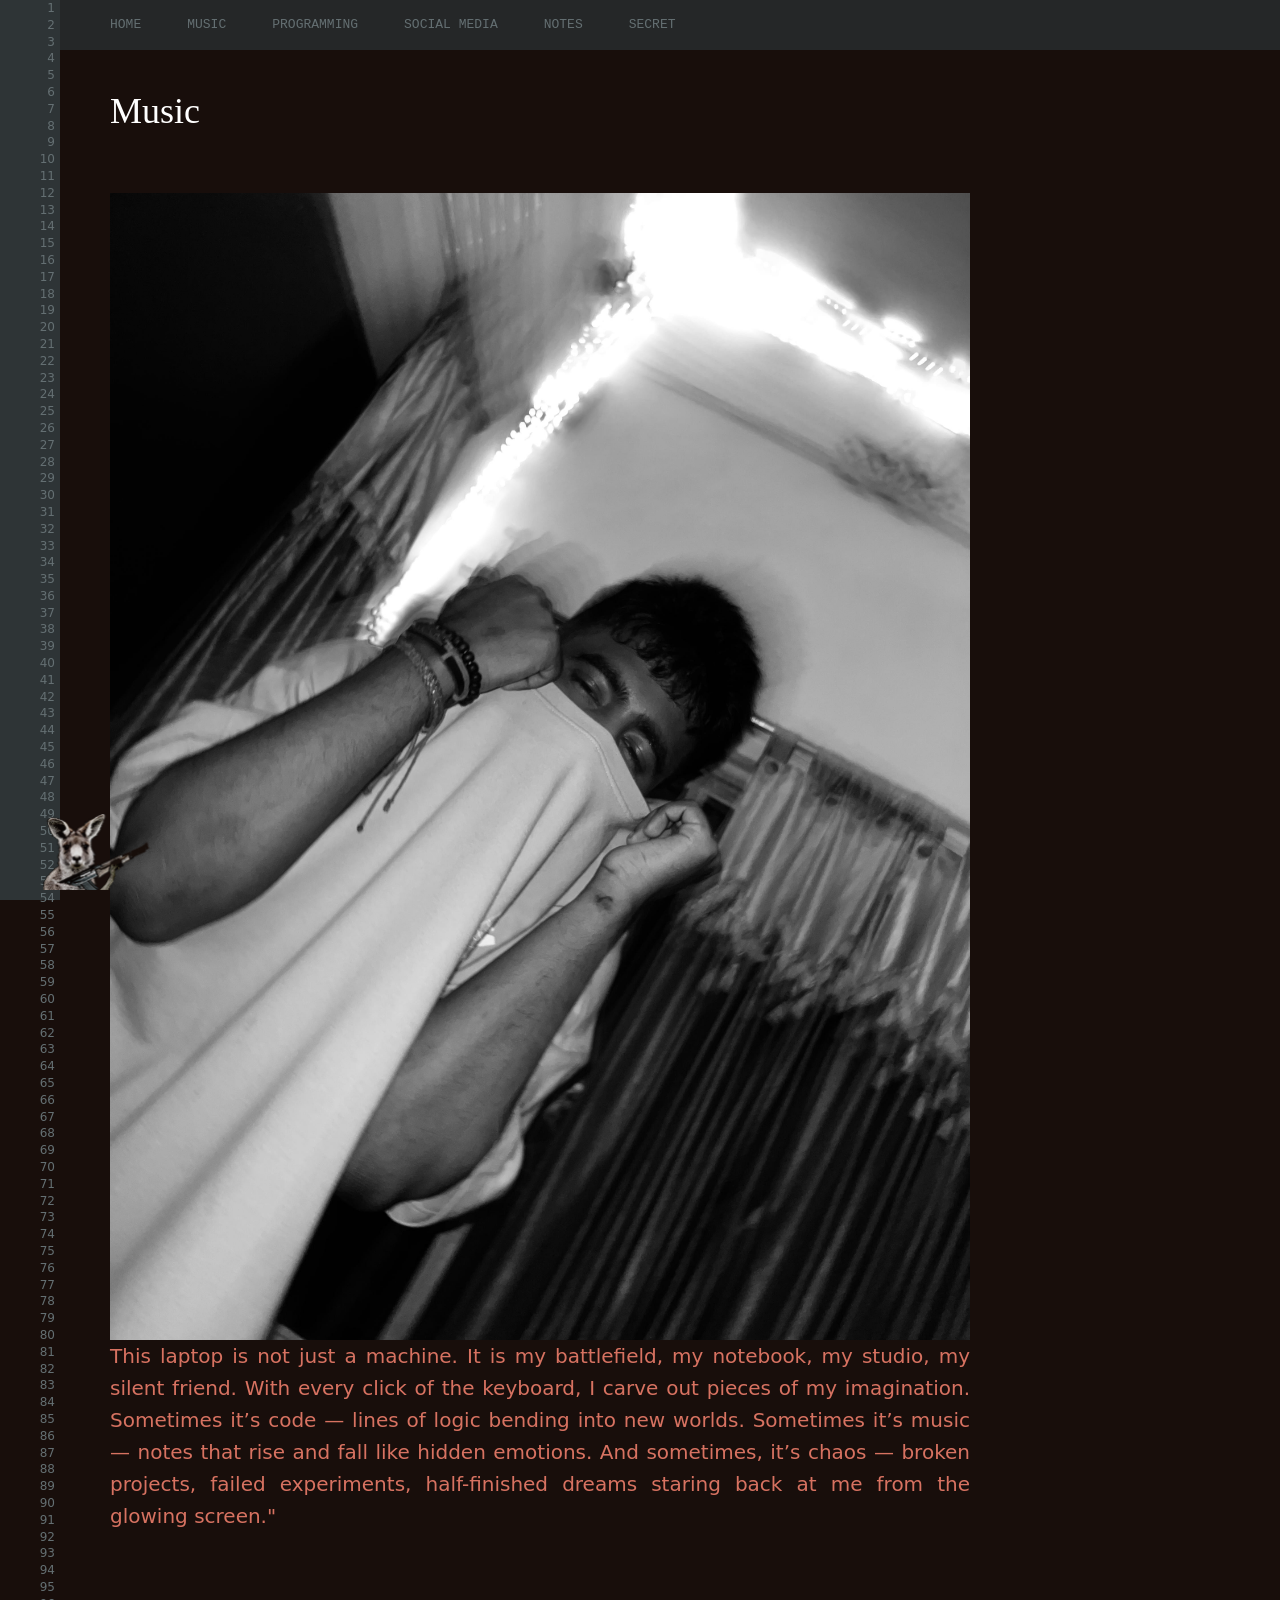
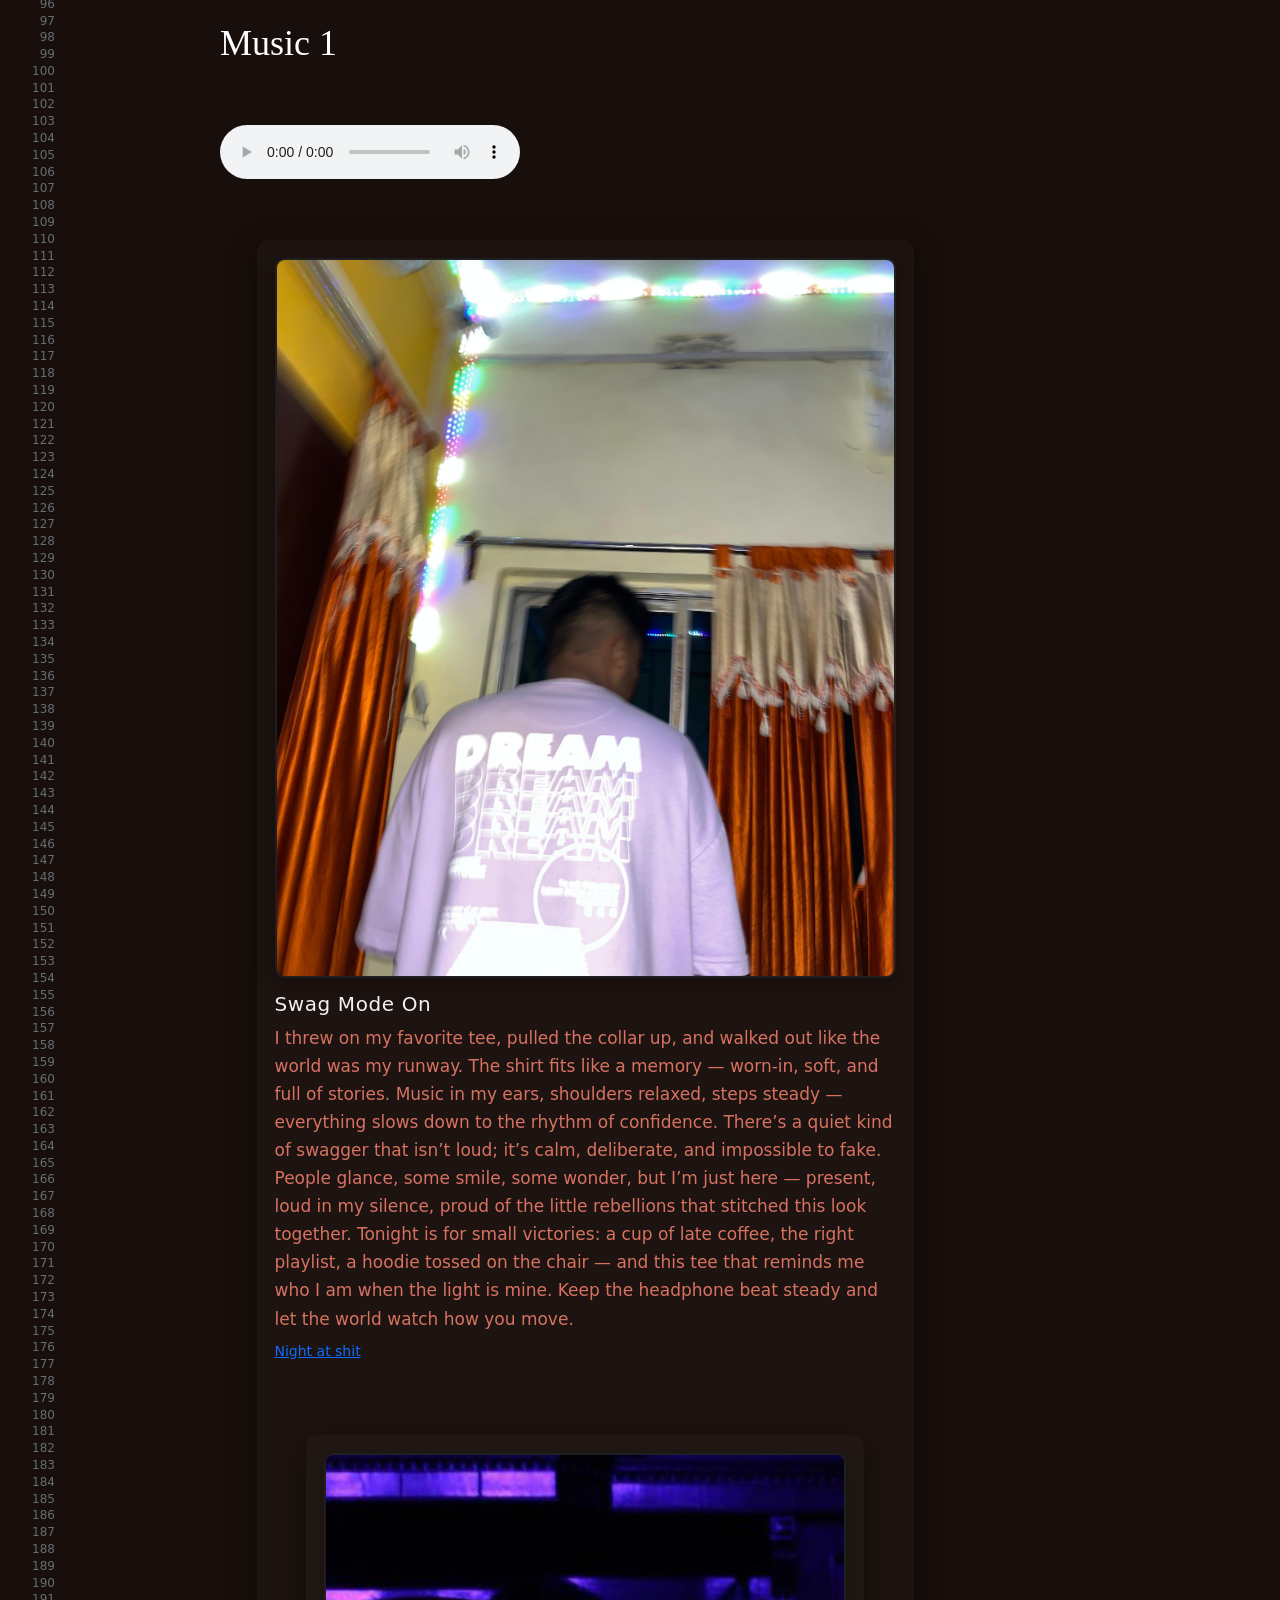
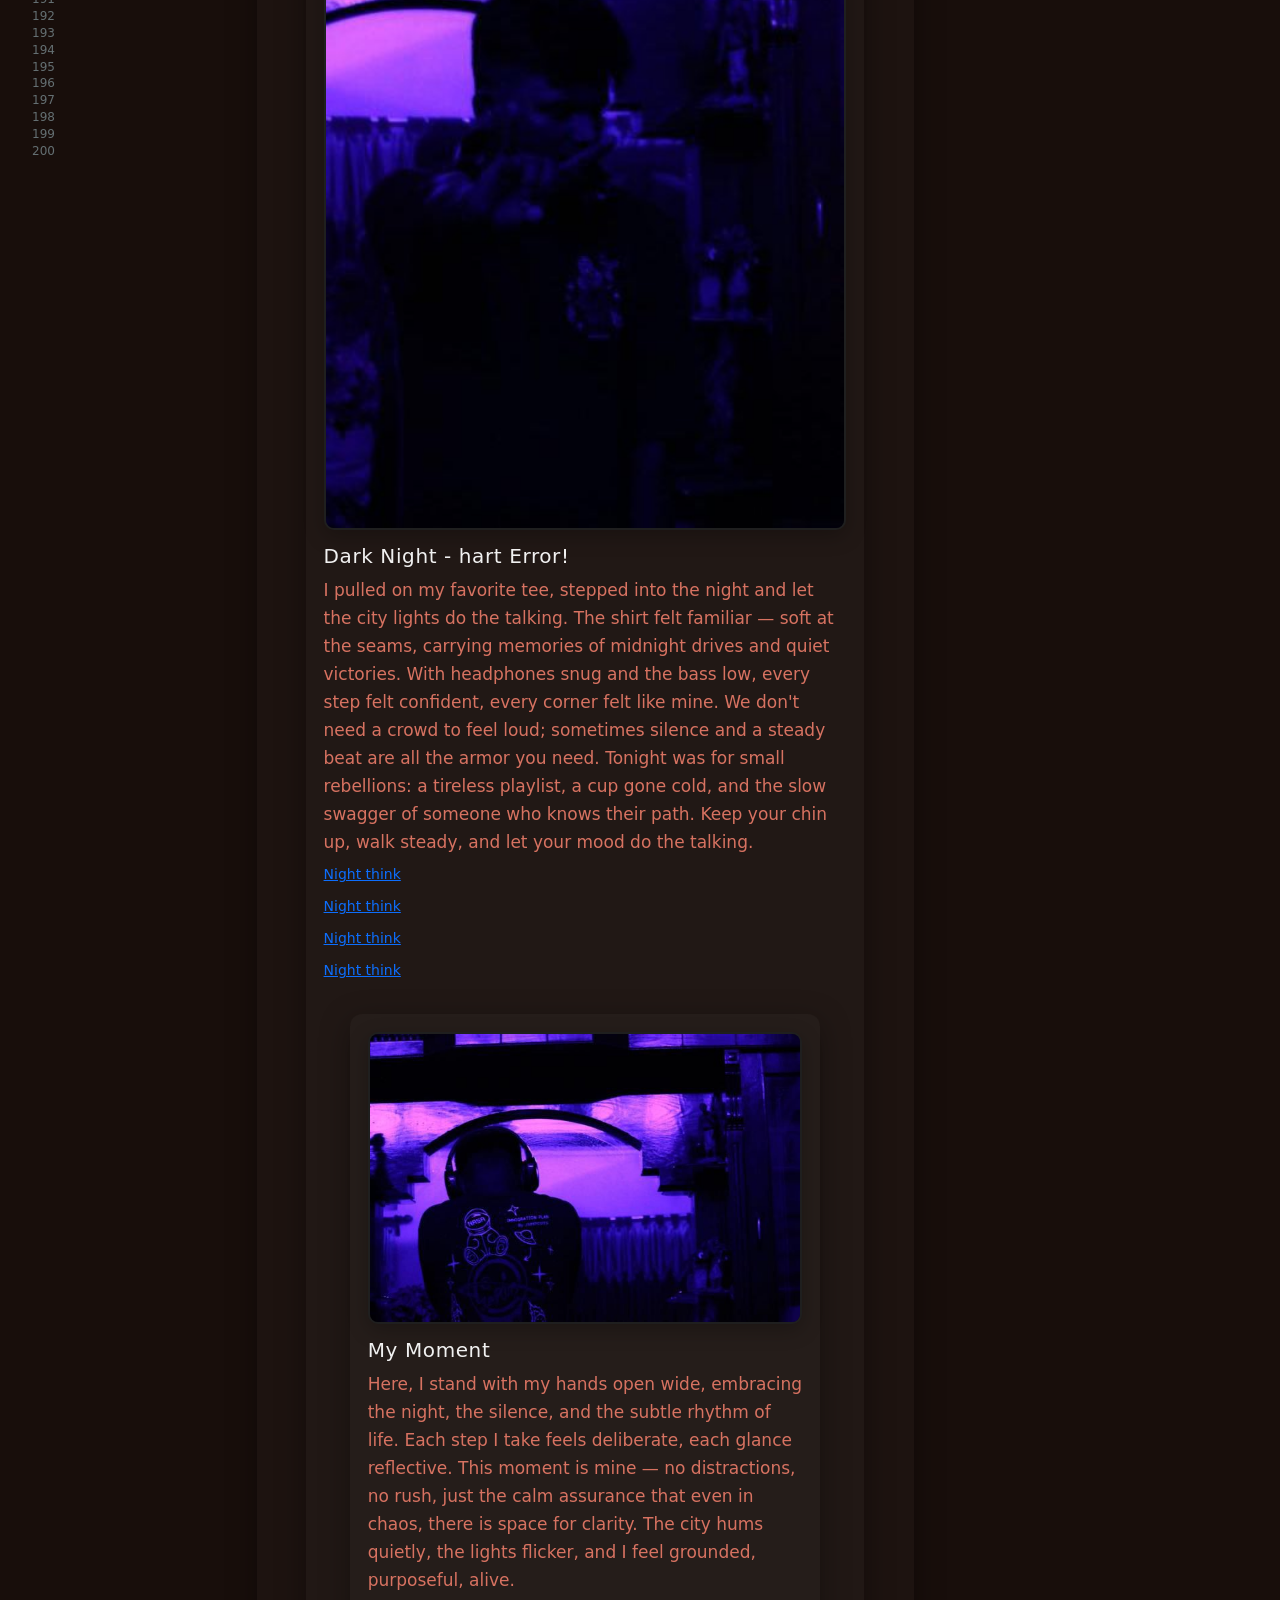
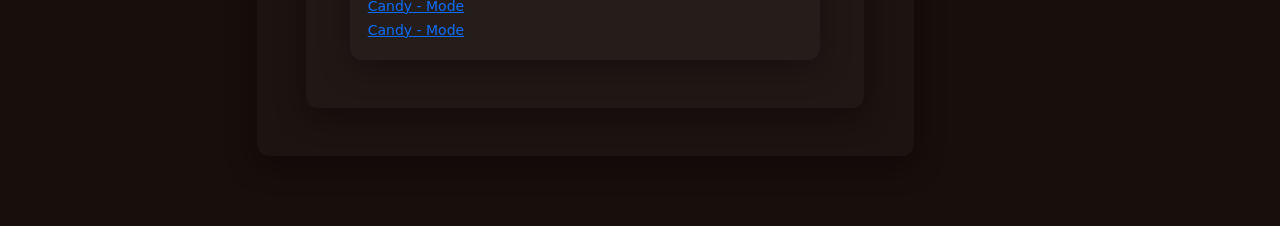
==== music.html @ 9d839d13 "My Devil Web" ====
<!DOCTYPE html>
<html lang="en">

<head>
    <meta charset="UTF-8">
    <meta name="viewport" content="width=device-width, initial-scale=1.0">
    <title>Music</title>
     <link href="https://cdn.jsdelivr.net/npm/bootstrap@5.3.3/dist/css/bootstrap.min.css" rel="stylesheet">
    <link rel="stylesheet" href="style.css">
</head>

<body style="background-color: #180e0b; color: #d77261;">
<style>
    /* Mobile-friendly line numbers */
@media (max-width: 768px) {
    #left {
        width: 40px;  /* छोटा sidebar */
        display: block;
    }

    #linenumbers {
        font-size: 10px; /* छोटे numbers */
        color: #646f72;
        text-align: right;
        line-height: 1.2em;
        padding-right: 3px;
    }

    #content {
        margin-left: 50px; /* content shift थोड़ा */
    }
}
</style>

    <div id="left">
        <div id="linenumbers"></div>
    </div>

    <div id="header">
        <a href="welcome.html">
            <div id="menuitem">HOME</div>
        </a>
        <a href="music.html">
            <div id="menuitem">MUSIC</div>
        </a>
        <a href="programming.html">
            <div id="menuitem">PROGRAMMING</div>
        </a>
        <a href="socialmedia.html">
            <div id="menuitem">SOCIAL MEDIA</div>
        </a>

        <a href="Notes.html">
            <div id="menuitem">NOTES</div>
        </a>

        <a href="secret.html">
            <div id="menuitem">SECRET</div>
        </a>
    </div>
    <img id="kangaroo" src="images/Kangaroo.png" alt="Kangaroo">

    <div id="content">
        <h1>Music</h1>
        <img src="images/ramizblackandwhite.jpg" class="ramizdivilface">
        <p>
            This laptop is not just a machine. It is my battlefield, my notebook, my studio, my silent friend.
            With every click of the keyboard, I carve out pieces of my imagination. Sometimes it’s code — lines of logic
            bending into new worlds. Sometimes it’s music — notes that rise and fall like hidden emotions. And
            sometimes, it’s chaos — broken projects, failed experiments, half-finished dreams staring back at me from
            the glowing screen."
        </p>
        <div id="content">
            <h1> Music 1 </h1>
            <audio controls>
                <source src="media/ssvid.net--Desert-Rose-x-Renegade-x-Streets-GOBAITH-MASHUP.mp3" type="audio/mpeg">
                Your browser does not support the audio element.
            </audio>
            <br><br>
            <div id="swag" class="swag-container">
                <img src="images/ramizfaceshurt.jpeg" alt="Me in my tee — swag mode" class="swag-photo">
                <div class="swag-caption">
                    <h2>Swag Mode On</h2>
                    <p class="swag-text">
                        I threw on my favorite tee, pulled the collar up, and walked out like the world was my runway.
                        The shirt fits like a memory — worn-in, soft, and full of stories. Music in my ears, shoulders
                        relaxed, steps steady — everything slows down to the rhythm of confidence. There’s a quiet kind
                        of swagger that isn’t loud; it’s calm, deliberate, and impossible to fake. People glance, some
                        smile, some wonder, but I’m just here — present, loud in my silence, proud of the little
                        rebellions that stitched this look together. Tonight is for small victories: a cup of late
                        coffee, the right playlist, a hoodie tossed on the chair — and this tee that reminds me who I am
                        when the light is mine. Keep the headphone beat steady and let the world watch how you move.
                    </p>
                    <p>

                        <a href="https://www.youtube.com/watch?v=nZ5SfoLB5yA&list=WL&index=14" target="_blank">Night at
                            shit</a>
                    </p>
                </div>
                <br>


                <div id="nub" class="swag-container">
                    <img src="images/ramizderknight.jpeg" alt="Me in my darknight mode"
                        class="derknight-mode swag-photo">
                    <div class="swag-caption">
                        <h2>Dark Night - hart Error!</h2>
                        <p class="swag-text">
                            I pulled on my favorite tee, stepped into the night and let the city lights do the talking.
                            The shirt felt familiar — soft at the seams, carrying memories of midnight drives and quiet
                            victories. With headphones snug and the bass low, every step felt confident, every corner
                            felt like mine. We don't need a crowd to feel loud; sometimes silence and a steady beat are
                            all the armor you need. Tonight was for small rebellions: a tireless playlist, a cup gone
                            cold, and the slow swagger of someone who knows their path. Keep your chin up, walk steady,
                            and let your mood do the talking.
                        </p>

                        <!-- Simple YouTube link (opens on YouTube) -->
                        <p>
                            <a href="https://www.youtube.com/watch?v=17Hj_dJUstE&list=WL&index=2" target="_blank"
                                rel="noopener noreferrer">Night think</a>
                            <br>
                            <a href="https://www.youtube.com/watch?v=S2TaAcwC_zI&list=WL&index=78" target="_blank"
                                rel="noopener noreferrer">Night think</a>
                            <br>

                            <a href="https://www.youtube.com/watch?v=UZPykTeyddA&list=WL&index=92" target="_blank"
                                rel="noopener noreferrer">Night think</a>
                            <br>
                            <a href="https://www.youtube.com/watch?v=_2wj8voPSec&list=WL&index=85" target="_blank"
                                rel="noopener noreferrer">Night think</a>
                            <br>
                        </p>
                    </div>


                    <!-- container जहां फ़ोटो फँसी है -->
                    <div id="contentlove">

                        <img src="images/ramiztwohand.jpeg" class="ramizwohand">
                        <h2>My Moment </h2>
                        <p color=>
                            Here, I stand with my hands open wide, embracing the night, the silence, and the subtle
                            rhythm of life.
                            Each step I take feels deliberate, each glance reflective. This moment is mine — no
                            distractions, no rush,
                            just the calm assurance that even in chaos, there is space for clarity. The city hums
                            quietly, the lights
                            flicker, and I feel grounded, purposeful, alive.
                        </p>

                        <a href="https://www.youtube.com/watch?v=tkB547ohRtY" target="_blank"
                            rel="noopener noreferrer">Candy - Mode</a>
                        <br>
                        <a href="https://www.youtube.com/watch?v=tkB547ohRtY" target="_blank"
                            rel="noopener noreferrer">Candy - Mode</a>
                    </div>


                    <script>
                        let nums = "";
                        for (let i = 1; i <= 200; i++) {
                            nums += i + "<br>";
                        }
                        document.getElementById("linenumbers").innerHTML = nums;
                    </script>
                 <script src="https://cdn.jsdelivr.net/npm/bootstrap@5.3.3/dist/js/bootstrap.bundle.min.js"></script>
                </div>
                <style>
---- style.css ----
/* ==================== GLOBAL STYLES ==================== */
/* -------- HEADER MENU FIX -------- */
#header {
    background-color: #252728;
    position: fixed;
    top: 0;
    left: 60px;               /* match #left width */
    right: 0;
    z-index: 999;
    display: flex;
    flex-wrap: nowrap;         /* prevent items wrapping */
    align-items: center;
    gap: 6px;                  /* smaller gap so items fit */
    padding: 6px 10px;         /* compact padding */
    white-space: nowrap;        /* prevent line break */
    overflow-x: auto;           /* horizontal scroll if screen too small */
    -webkit-overflow-scrolling: touch;
}

#header a {
    display: inline-block;
    flex: 0 0 auto;            /* item width fixed */
    padding: 4px 8px;          /* smaller padding */
    font-size: 13px;           /* smaller font to fit */
    color: #646f72;
    text-decoration: none;
    border-radius: 4px;
}

#header a:hover {
    background-color: #2a2e2f;
    color: #d77261;
}

/* MAIN CONTENT */
#content {
    margin-left: 90px;
    margin-top: 60px; /* header height */
    padding: 20px;
    max-width: 900px;
}

/* Left gutter */
#left {
    width: 60px;
    background: #2e3436;
    position: fixed;
    top: 0;
    left: 0;
    bottom: 0;
    background-image: url("images/bar.png");
    background-repeat: repeat-y;
    background-position: right;
}

/* Responsive adjustments */
@media (max-width: 768px) {
    #left { display: none; }          /* hide left gutter on mobile */
    #header { left: 0; padding-left: 6px; } /* full width */
    #header a { padding: 6px 6px; font-size: 12px; }
    #content { margin-left: 12px; margin-right: 12px; margin-top: 64px; }
}

/* very small screens */
@media (max-width: 420px){
    #header a { font-size: 11px; padding: 4px 4px; }
}

#linenumbers {
    padding-right: 5px;
    font-size: 12px;
    color: #646f72;
    text-align: right;
    line-height: 1.4em;
}

/* Header menu */
#header {
    background-color: #252728;
    position: fixed;
    top: 0;
    left: 60px;
    right: 0;
    font-family: monospace;
    padding-left: 30px;
    z-index: 100;
    
}


#header a {
    text-decoration: none;
    color: #646f72;
}

#menuitem {
    display: inline-block;
    padding: 5px 12px;

}

#menuitem:hover {
    background-color: #2a2e2f;
}

/* Main content */
#content {
    margin-left: 90px;
    margin-top: 70px;
    padding: 20px;
    max-width: 900px;
}

#content h1 {
    font-family: 'Georgia', serif !important;
    color: #ffffff !important;
    font-size: 36px !important;
    text-align: left !important;
    margin-bottom: 60px !important;
}

#content p {
    font-size: 20px;
    line-height: 1.6;
    color: #d77261;
    text-align: justify;
    position: relative;
}

/* Images */
img {
    border: none;
    outline: none;
    max-width: 100%;
    height: auto;
}

#devil {
    display: block;
    margin-bottom: 20px;
    max-width: 500px;
}

#kangaroo {
    position: fixed;
    bottom: 10px;
    left: 40px;
    z-index: 10;
    height: 80px;
}

/* Optional classes */
.DogDavil {
    margin-left: 570px;
}

/* ----------------------------------- MEDIA QUERIES FOR RESPONSIVE ---------------------------- */

/* Tablets and small desktops */
@media (max-width: 1024px) {
    #left {
        width: 40px;
    }
    #header {
        left: 40px;
        padding-left: 20px;
    }
    #content {
        margin-left: 70px;
        padding: 15px;
    }
}

/* Tablets and larger phones */
@media (max-width: 768px) {
    body {
        font-size: 16px;
        padding: 10px;
    }
    #left {
        width: 30px;
    }
    #header {
        left: 30px;
        padding-left: 15px;
        font-size: 14px;
    }
    #menuitem {
        padding: 5px 8px;
        font-size: 14px;
    }
    #content {
        margin-left: 50px;
        margin-top: 60px;
        padding: 10px;
        max-width: 100%;
    }
}

/* Small phones */
@media (max-width: 480px) {
    #left {
        display: none;
    }
    #header {
        left: 0;
        padding-left: 5px;
        font-size: 12px;
    }
    #menuitem {
        padding: 4px 6px;
        font-size: 12px;
    }
    #content {
        margin-left: 0;
        margin-top: 50px;
        padding: 8px;
    }
}

/* ------------------------------------------------------ ADDITIONAL ELEMENTS STYLING ------------------------------------------------------ */

/* Social links, notes, programming, secret sections, swag, contentlove */
#swag, #nub, #contentlove {
    max-width: 900px;
    width: 90%;
    margin: 30px auto;
    display: block;
    text-align: left;
    background: rgba(255, 255, 255, 0.02);
    padding: 18px;
    border-radius: 12px;
    box-shadow: 0 8px 30px rgba(0, 0, 0, 0.35);
    overflow: visible;
}

#swag .swag-photo,
#nub .derknight-mode,
#contentlove .ramizwohand {
    width: 100%;
    max-height: 720px;
    height: auto;
    display: block;
    margin: 0 auto 14px auto;
    object-fit: cover;
    border-radius: 10px;
    border: 2px solid rgba(255, 255, 255, 0.06);
    box-shadow: 0 6px 20px rgba(0, 0, 0, 0.25);
    background-color: #111;
}

#swag .swag-caption h2,
#nub .swag-caption h2,
#contentlove h2 {
    margin: 0 0 8px 0;
    font-size: 20px;
    letter-spacing: 0.6px;
    color: #f1f1f1;
}

#swag .swag-text,
#nub .swag-text,
#contentlove p {
    margin: 0;
    font-size: 17px;
    line-height: 1.65;
    color: #d77261;
    text-align: left;
}

#content a,
#content a.BomTimer,
#contentlove a {
    font-size: 14px;
    margin-right: 0;
}

/* Responsive tweaks for small screens */
@media (max-width: 600px) {
    #swag, #nub, #contentlove {
        padding: 12px;
        margin: 20px auto;
    }
    #swag .swag-caption h2,
    #nub .swag-caption h2,
    #contentlove h2 {
        font-size: 18px;
    }
    #swag .swag-text,
    #nub .swag-text,
    #contentlove p {
        font-size: 15px;
        line-height: 1.6;
    }
    #swag .swag-photo,
    #nub .derknight-mode,
    #contentlove .ramizwohand {
        max-height: 480px;
    }
}

/* Extra small phones */
@media (max-width: 360px) {
    #swag, #nub, #contentlove {
        padding: 8px;
        margin: 15px auto;
    }
    #swag .swag-caption h2,
    #nub .swag-caption h2,
    #contentlove h2 {
        font-size: 16px;
    }
    #swag .swag-text,
    #nub .swag-text,
    #contentlove p {
        font-size: 14px;
        line-height: 1.5;
    }
    #swag .swag-photo,
    #nub .derknight-mode,
    #contentlove .ramizwohand {
        max-height: 360px;
    }
}
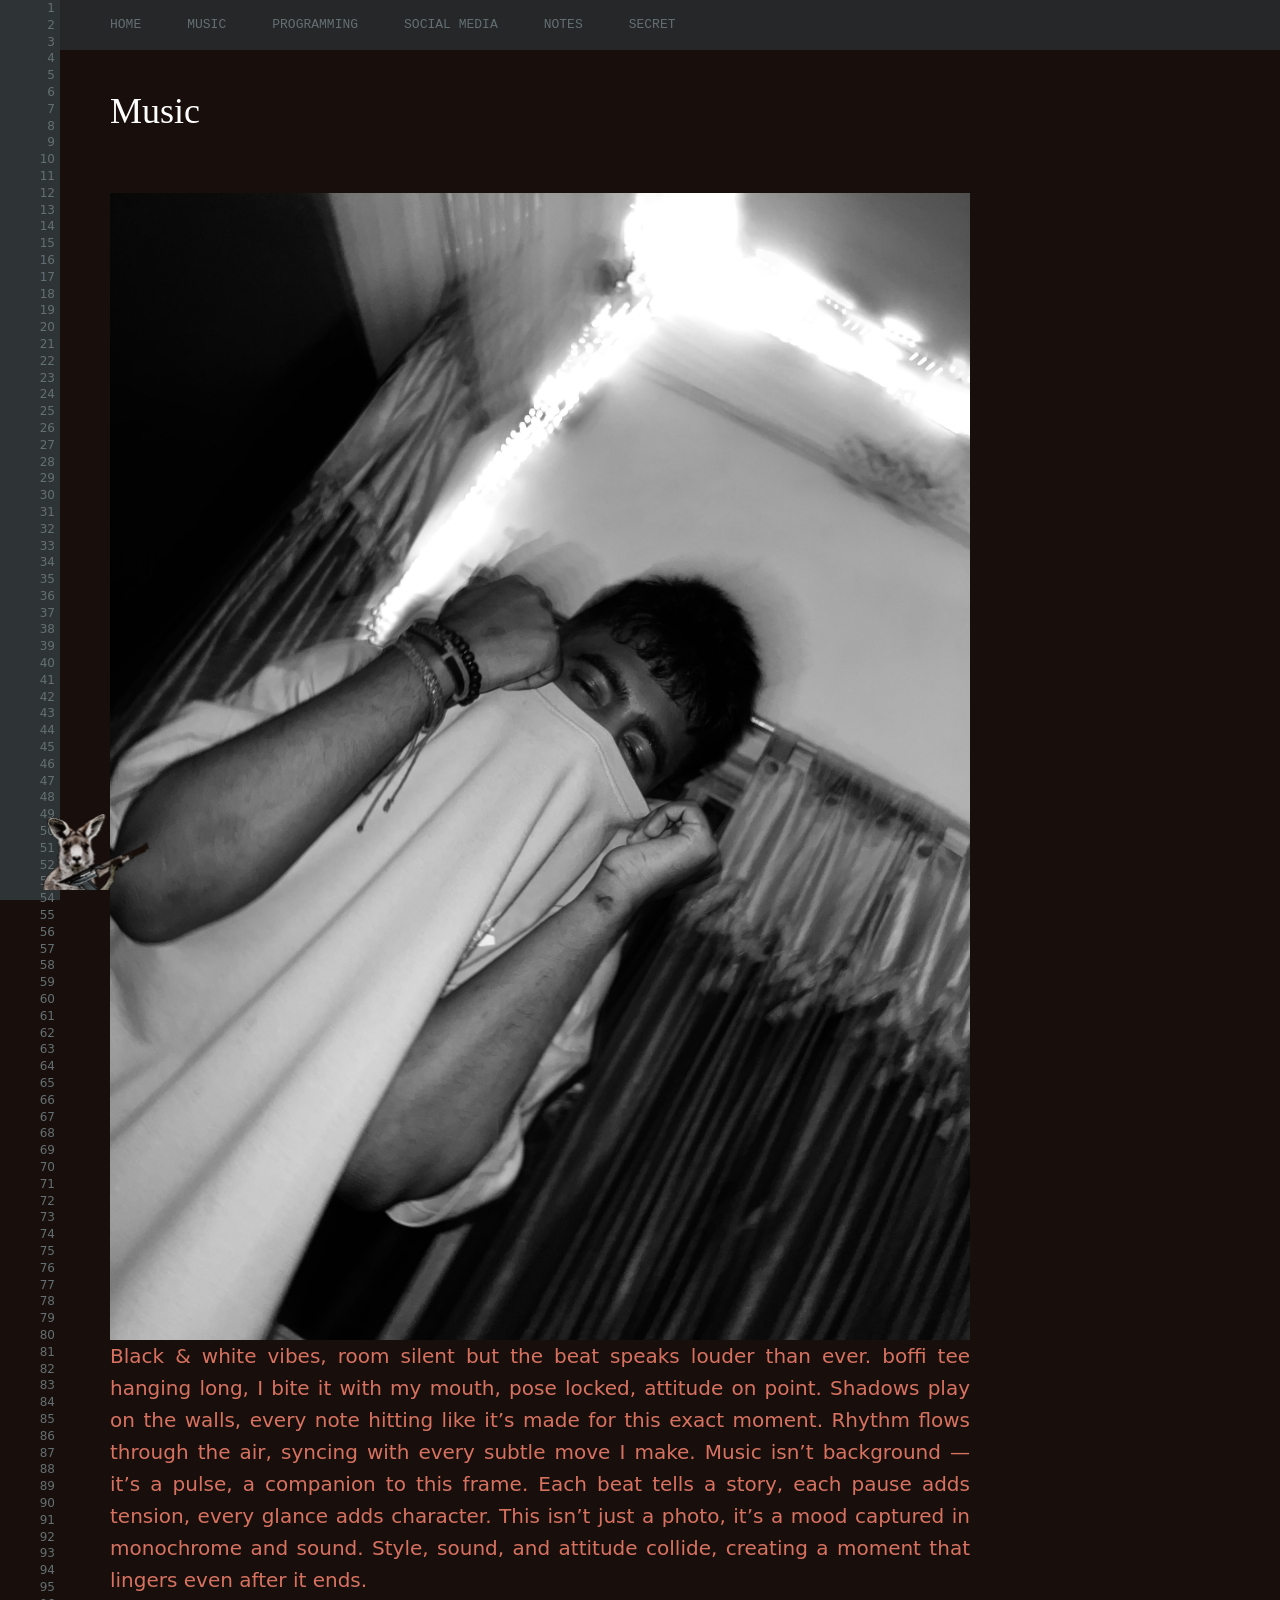
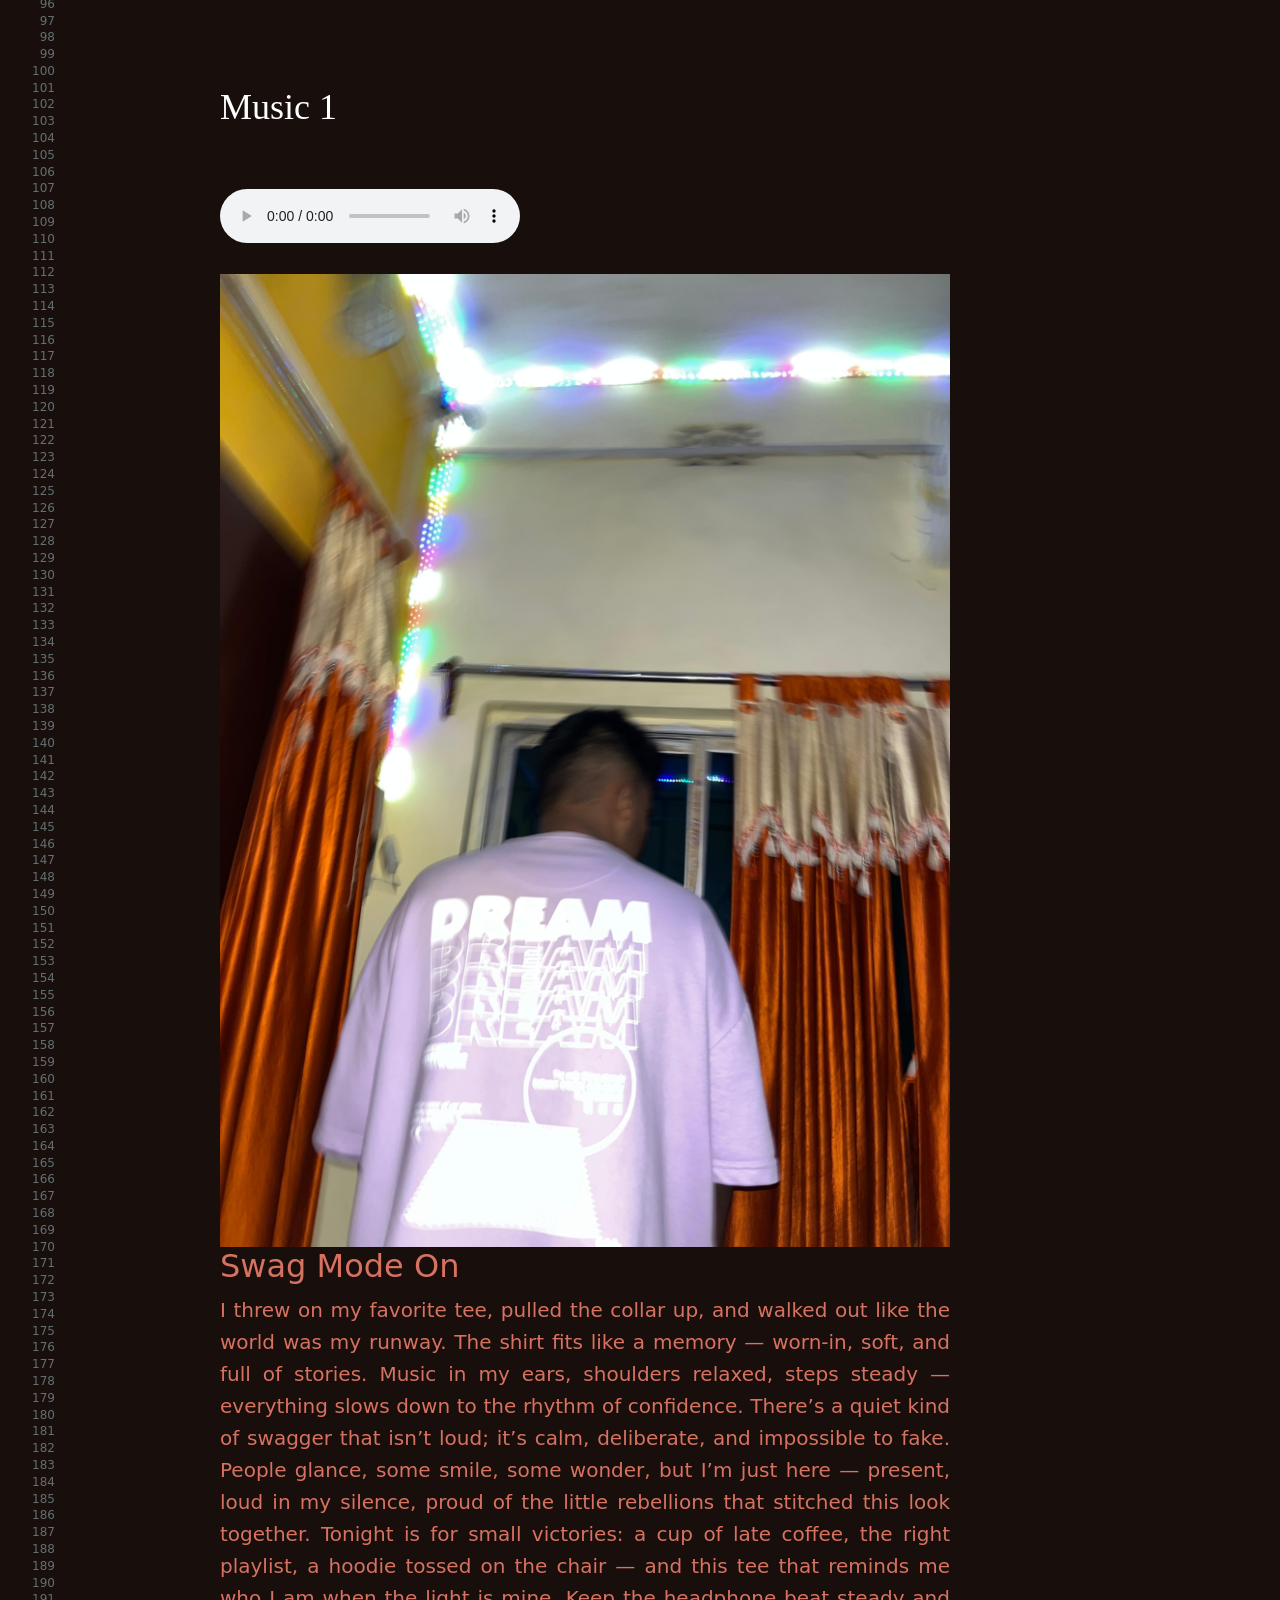
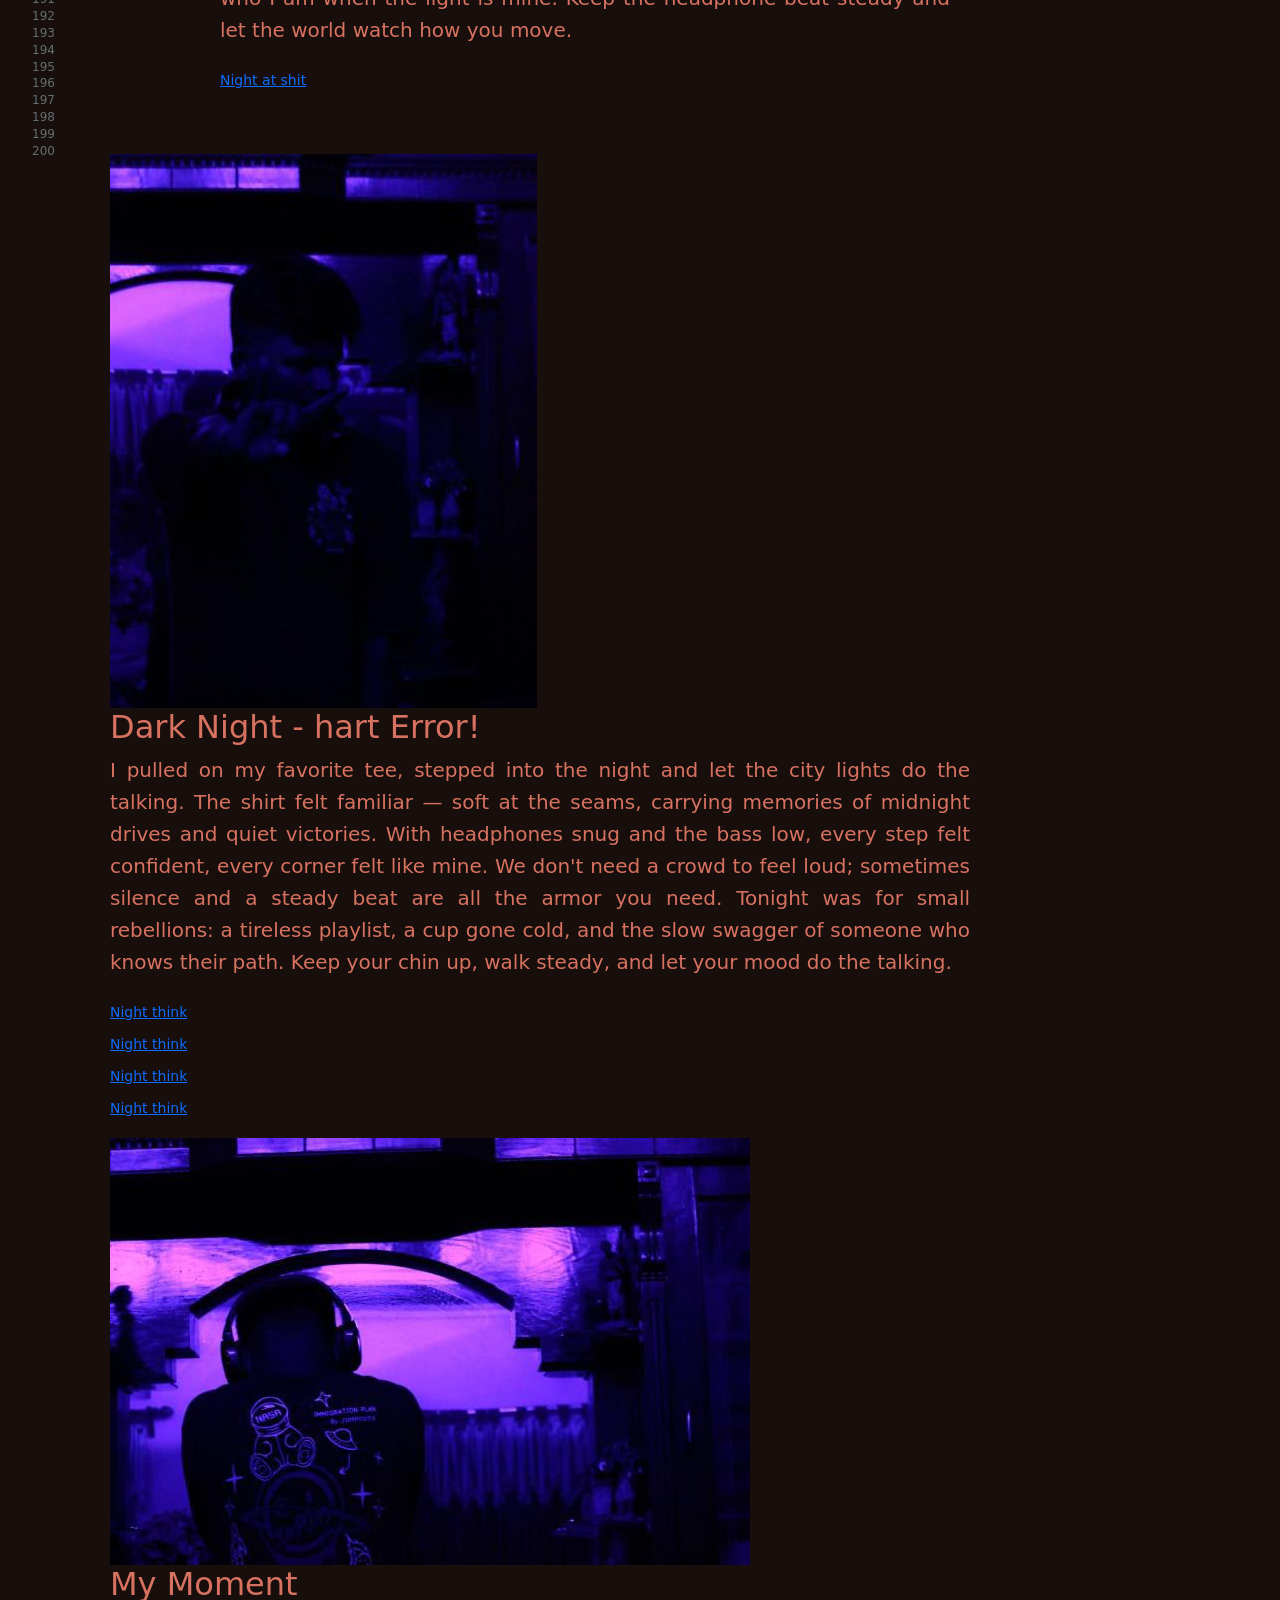
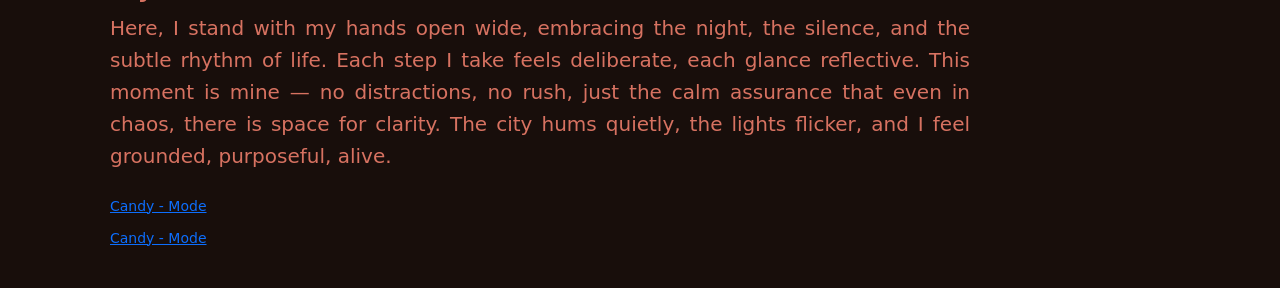
==== commit 91fd32ce: "Devilweb commit" ====
--- a/music.html
+++ b/music.html
@@ -5,32 +5,55 @@
     <meta charset="UTF-8">
     <meta name="viewport" content="width=device-width, initial-scale=1.0">
     <title>Music</title>
-     <link href="https://cdn.jsdelivr.net/npm/bootstrap@5.3.3/dist/css/bootstrap.min.css" rel="stylesheet">
+    <link href="https://cdn.jsdelivr.net/npm/bootstrap@5.3.3/dist/css/bootstrap.min.css" rel="stylesheet">
     <link rel="stylesheet" href="style.css">
 </head>
 
 <body style="background-color: #180e0b; color: #d77261;">
-<style>
-    /* Mobile-friendly line numbers */
-@media (max-width: 768px) {
-    #left {
-        width: 40px;  /* छोटा sidebar */
-        display: block;
-    }
+    <style>
+        /* Mobile-friendly line numbers */
+        @media (max-width: 768px) {
+            #left {
+                width: 40px;
+                /* छोटा sidebar */
+                display: block;
+            }
 
-    #linenumbers {
-        font-size: 10px; /* छोटे numbers */
-        color: #646f72;
-        text-align: right;
-        line-height: 1.2em;
-        padding-right: 3px;
-    }
+            #linenumbers {
+                font-size: 10px;
+                /* छोटे numbers */
+                color: #646f72;
+                text-align: right;
+                line-height: 1.2em;
+                padding-right: 3px;
+            }
 
-    #content {
-        margin-left: 50px; /* content shift थोड़ा */
-    }
-}
-</style>
+            #content {
+                margin-left: 50px;
+                /* content shift थोड़ा */
+            }
+
+            #content h2 {
+
+                color: white;
+            }
+
+            .special-link {
+
+                color: red !important;
+            }
+
+            .swag-text a {
+
+                color: red !important;
+            }
+
+            .fuck-d a {
+
+                color: red !important;
+            }
+        }
+    </style>
 
     <div id="left">
         <div id="linenumbers"></div>
@@ -64,11 +87,14 @@
         <h1>Music</h1>
         <img src="images/ramizblackandwhite.jpg" class="ramizdivilface">
         <p>
-            This laptop is not just a machine. It is my battlefield, my notebook, my studio, my silent friend.
-            With every click of the keyboard, I carve out pieces of my imagination. Sometimes it’s code — lines of logic
-            bending into new worlds. Sometimes it’s music — notes that rise and fall like hidden emotions. And
-            sometimes, it’s chaos — broken projects, failed experiments, half-finished dreams staring back at me from
-            the glowing screen."
+            Black & white vibes, room silent but the beat speaks louder than ever.
+            boffi tee hanging long, I bite it with my mouth, pose locked, attitude on point.
+            Shadows play on the walls, every note hitting like it’s made for this exact moment.
+            Rhythm flows through the air, syncing with every subtle move I make.
+            Music isn’t background — it’s a pulse, a companion to this frame.
+            Each beat tells a story, each pause adds tension, every glance adds character.
+            This isn’t just a photo, it’s a mood captured in monochrome and sound.
+            Style, sound, and attitude collide, creating a moment that lingers even after it ends.
         </p>
         <div id="content">
             <h1> Music 1 </h1>
@@ -77,93 +103,94 @@
                 Your browser does not support the audio element.
             </audio>
             <br><br>
-            <div id="swag" class="swag-container">
-                <img src="images/ramizfaceshurt.jpeg" alt="Me in my tee — swag mode" class="swag-photo">
-                <div class="swag-caption">
-                    <h2>Swag Mode On</h2>
-                    <p class="swag-text">
-                        I threw on my favorite tee, pulled the collar up, and walked out like the world was my runway.
-                        The shirt fits like a memory — worn-in, soft, and full of stories. Music in my ears, shoulders
-                        relaxed, steps steady — everything slows down to the rhythm of confidence. There’s a quiet kind
-                        of swagger that isn’t loud; it’s calm, deliberate, and impossible to fake. People glance, some
-                        smile, some wonder, but I’m just here — present, loud in my silence, proud of the little
-                        rebellions that stitched this look together. Tonight is for small victories: a cup of late
-                        coffee, the right playlist, a hoodie tossed on the chair — and this tee that reminds me who I am
-                        when the light is mine. Keep the headphone beat steady and let the world watch how you move.
-                    </p>
-                    <p>
 
-                        <a href="https://www.youtube.com/watch?v=nZ5SfoLB5yA&list=WL&index=14" target="_blank">Night at
-                            shit</a>
-                    </p>
-                </div>
+            <img src="images/ramizfaceshurt.jpeg" alt="Me in my tee — swag mode" class="swag-photo">
+
+            <h2>Swag Mode On</h2>
+            <p class="swag-text">
+                I threw on my favorite tee, pulled the collar up, and walked out like the world was my runway.
+                The shirt fits like a memory — worn-in, soft, and full of stories. Music in my ears, shoulders
+                relaxed, steps steady — everything slows down to the rhythm of confidence. There’s a quiet kind
+                of swagger that isn’t loud; it’s calm, deliberate, and impossible to fake. People glance, some
+                smile, some wonder, but I’m just here — present, loud in my silence, proud of the little
+                rebellions that stitched this look together. Tonight is for small victories: a cup of late
+                coffee, the right playlist, a hoodie tossed on the chair — and this tee that reminds me who I am
+                when the light is mine. Keep the headphone beat steady and let the world watch how you move.
+            </p>
+            <p>
+
+                <a href="https://www.youtube.com/watch?v=nZ5SfoLB5yA&list=WL&index=14" target="_blank"
+                    class="special-link">Night at
+                    shit</a>
+            </p>
+        </div>
+        <br>
+
+
+
+        <img src="images/ramizderknight.jpeg" alt="Me in my darknight mode" class="derknight-mode swag-photo">
+        <div class="swag-caption">
+            <h2>Dark Night - hart Error!</h2>
+            <p class="swag-text">
+                I pulled on my favorite tee, stepped into the night and let the city lights do the talking.
+                The shirt felt familiar — soft at the seams, carrying memories of midnight drives and quiet
+                victories. With headphones snug and the bass low, every step felt confident, every corner
+                felt like mine. We don't need a crowd to feel loud; sometimes silence and a steady beat are
+                all the armor you need. Tonight was for small rebellions: a tireless playlist, a cup gone
+                cold, and the slow swagger of someone who knows their path. Keep your chin up, walk steady,
+                and let your mood do the talking.
+            </p>
+
+            <!-- Simple YouTube link (opens on YouTube) -->
+            <p class="swag-text">
+                <a href="https://www.youtube.com/watch?v=17Hj_dJUstE&list=WL&index=2" target="_blank"
+                    rel="noopener noreferrer">Night think</a>
+                <br>
+                <a href="https://www.youtube.com/watch?v=S2TaAcwC_zI&list=WL&index=78" target="_blank"
+                    rel="noopener noreferrer">Night think</a>
                 <br>
 
-
-                <div id="nub" class="swag-container">
-                    <img src="images/ramizderknight.jpeg" alt="Me in my darknight mode"
-                        class="derknight-mode swag-photo">
-                    <div class="swag-caption">
-                        <h2>Dark Night - hart Error!</h2>
-                        <p class="swag-text">
-                            I pulled on my favorite tee, stepped into the night and let the city lights do the talking.
-                            The shirt felt familiar — soft at the seams, carrying memories of midnight drives and quiet
-                            victories. With headphones snug and the bass low, every step felt confident, every corner
-                            felt like mine. We don't need a crowd to feel loud; sometimes silence and a steady beat are
-                            all the armor you need. Tonight was for small rebellions: a tireless playlist, a cup gone
-                            cold, and the slow swagger of someone who knows their path. Keep your chin up, walk steady,
-                            and let your mood do the talking.
-                        </p>
-
-                        <!-- Simple YouTube link (opens on YouTube) -->
-                        <p>
-                            <a href="https://www.youtube.com/watch?v=17Hj_dJUstE&list=WL&index=2" target="_blank"
-                                rel="noopener noreferrer">Night think</a>
-                            <br>
-                            <a href="https://www.youtube.com/watch?v=S2TaAcwC_zI&list=WL&index=78" target="_blank"
-                                rel="noopener noreferrer">Night think</a>
-                            <br>
-
-                            <a href="https://www.youtube.com/watch?v=UZPykTeyddA&list=WL&index=92" target="_blank"
-                                rel="noopener noreferrer">Night think</a>
-                            <br>
-                            <a href="https://www.youtube.com/watch?v=_2wj8voPSec&list=WL&index=85" target="_blank"
-                                rel="noopener noreferrer">Night think</a>
-                            <br>
-                        </p>
-                    </div>
+                <a href="https://www.youtube.com/watch?v=UZPykTeyddA&list=WL&index=92" target="_blank"
+                    rel="noopener noreferrer">Night think</a>
+                <br>
+                <a href="https://www.youtube.com/watch?v=_2wj8voPSec&list=WL&index=85" target="_blank"
+                    rel="noopener noreferrer">Night think</a>
+                <br>
+            </p>
+        </div>
 
 
-                    <!-- container जहां फ़ोटो फँसी है -->
-                    <div id="contentlove">
-
-                        <img src="images/ramiztwohand.jpeg" class="ramizwohand">
-                        <h2>My Moment </h2>
-                        <p color=>
-                            Here, I stand with my hands open wide, embracing the night, the silence, and the subtle
-                            rhythm of life.
-                            Each step I take feels deliberate, each glance reflective. This moment is mine — no
-                            distractions, no rush,
-                            just the calm assurance that even in chaos, there is space for clarity. The city hums
-                            quietly, the lights
-                            flicker, and I feel grounded, purposeful, alive.
-                        </p>
-
-                        <a href="https://www.youtube.com/watch?v=tkB547ohRtY" target="_blank"
-                            rel="noopener noreferrer">Candy - Mode</a>
-                        <br>
-                        <a href="https://www.youtube.com/watch?v=tkB547ohRtY" target="_blank"
-                            rel="noopener noreferrer">Candy - Mode</a>
-                    </div>
+        <!-- container जहां फ़ोटो फँसी है -->
 
 
-                    <script>
-                        let nums = "";
-                        for (let i = 1; i <= 200; i++) {
-                            nums += i + "<br>";
-                        }
-                        document.getElementById("linenumbers").innerHTML = nums;
-                    </script>
-                 <script src="https://cdn.jsdelivr.net/npm/bootstrap@5.3.3/dist/js/bootstrap.bundle.min.js"></script>
-                </div>
-                <style>+        <img src="images/ramiztwohand.jpeg" class="ramizwohand">
+        <h2>My Moment </h2>
+        <p color=>
+            Here, I stand with my hands open wide, embracing the night, the silence, and the subtle
+            rhythm of life.
+            Each step I take feels deliberate, each glance reflective. This moment is mine — no
+            distractions, no rush,
+            just the calm assurance that even in chaos, there is space for clarity. The city hums
+            quietly, the lights
+            flicker, and I feel grounded, purposeful, alive.
+        </p>
+        <p class="fuck-d">
+            <a href="https://www.youtube.com/watch?v=tkB547ohRtY" target="_blank" rel="noopener noreferrer">Candy -
+                Mode</a>
+            <br>
+            <a href="https://www.youtube.com/watch?v=tkB547ohRtY" target="_blank" rel="noopener noreferrer">Candy -
+                Mode</a>
+        </p>
+    </div>
+
+
+    <script>
+        let nums = "";
+        for (let i = 1; i <= 200; i++) {
+            nums += i + "<br>";
+        }
+        document.getElementById("linenumbers").innerHTML = nums;
+    </script>
+    <script src="https://cdn.jsdelivr.net/npm/bootstrap@5.3.3/dist/js/bootstrap.bundle.min.js"></script>
+    </div>
+    <style>
